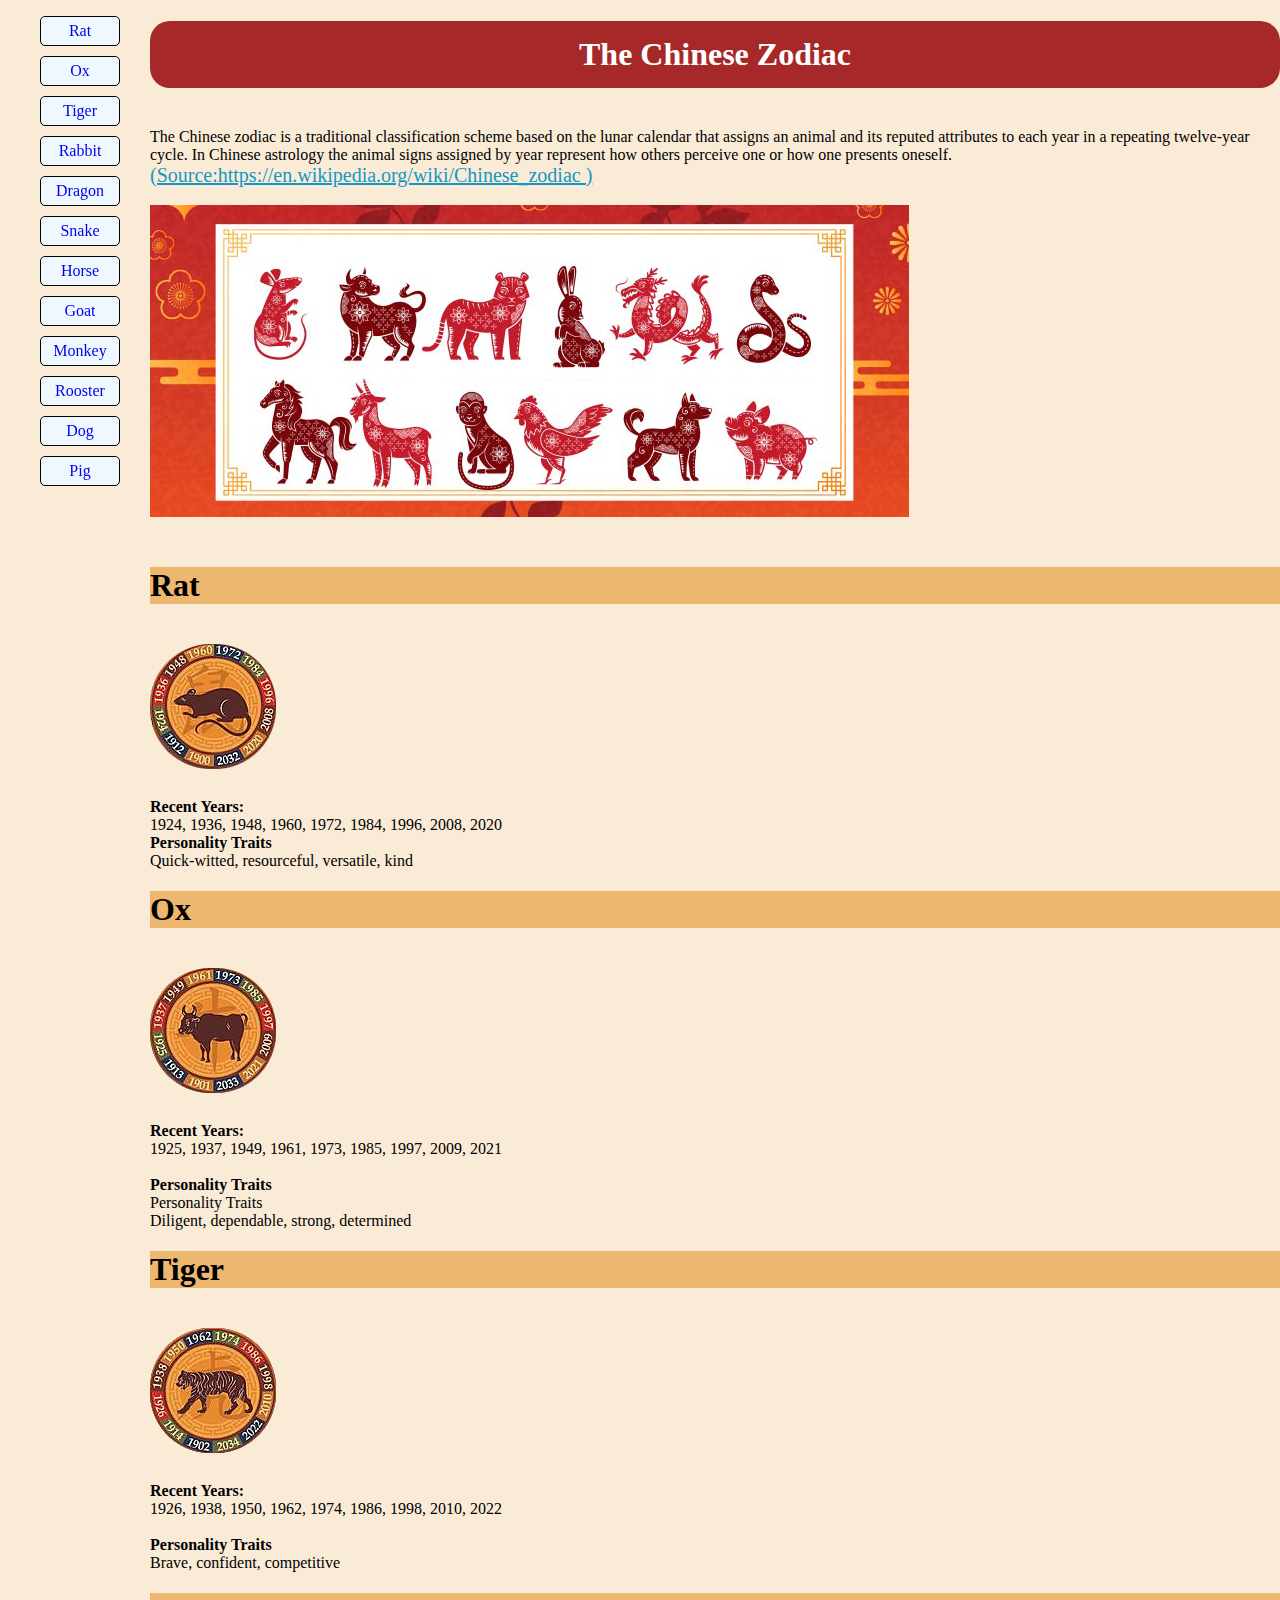
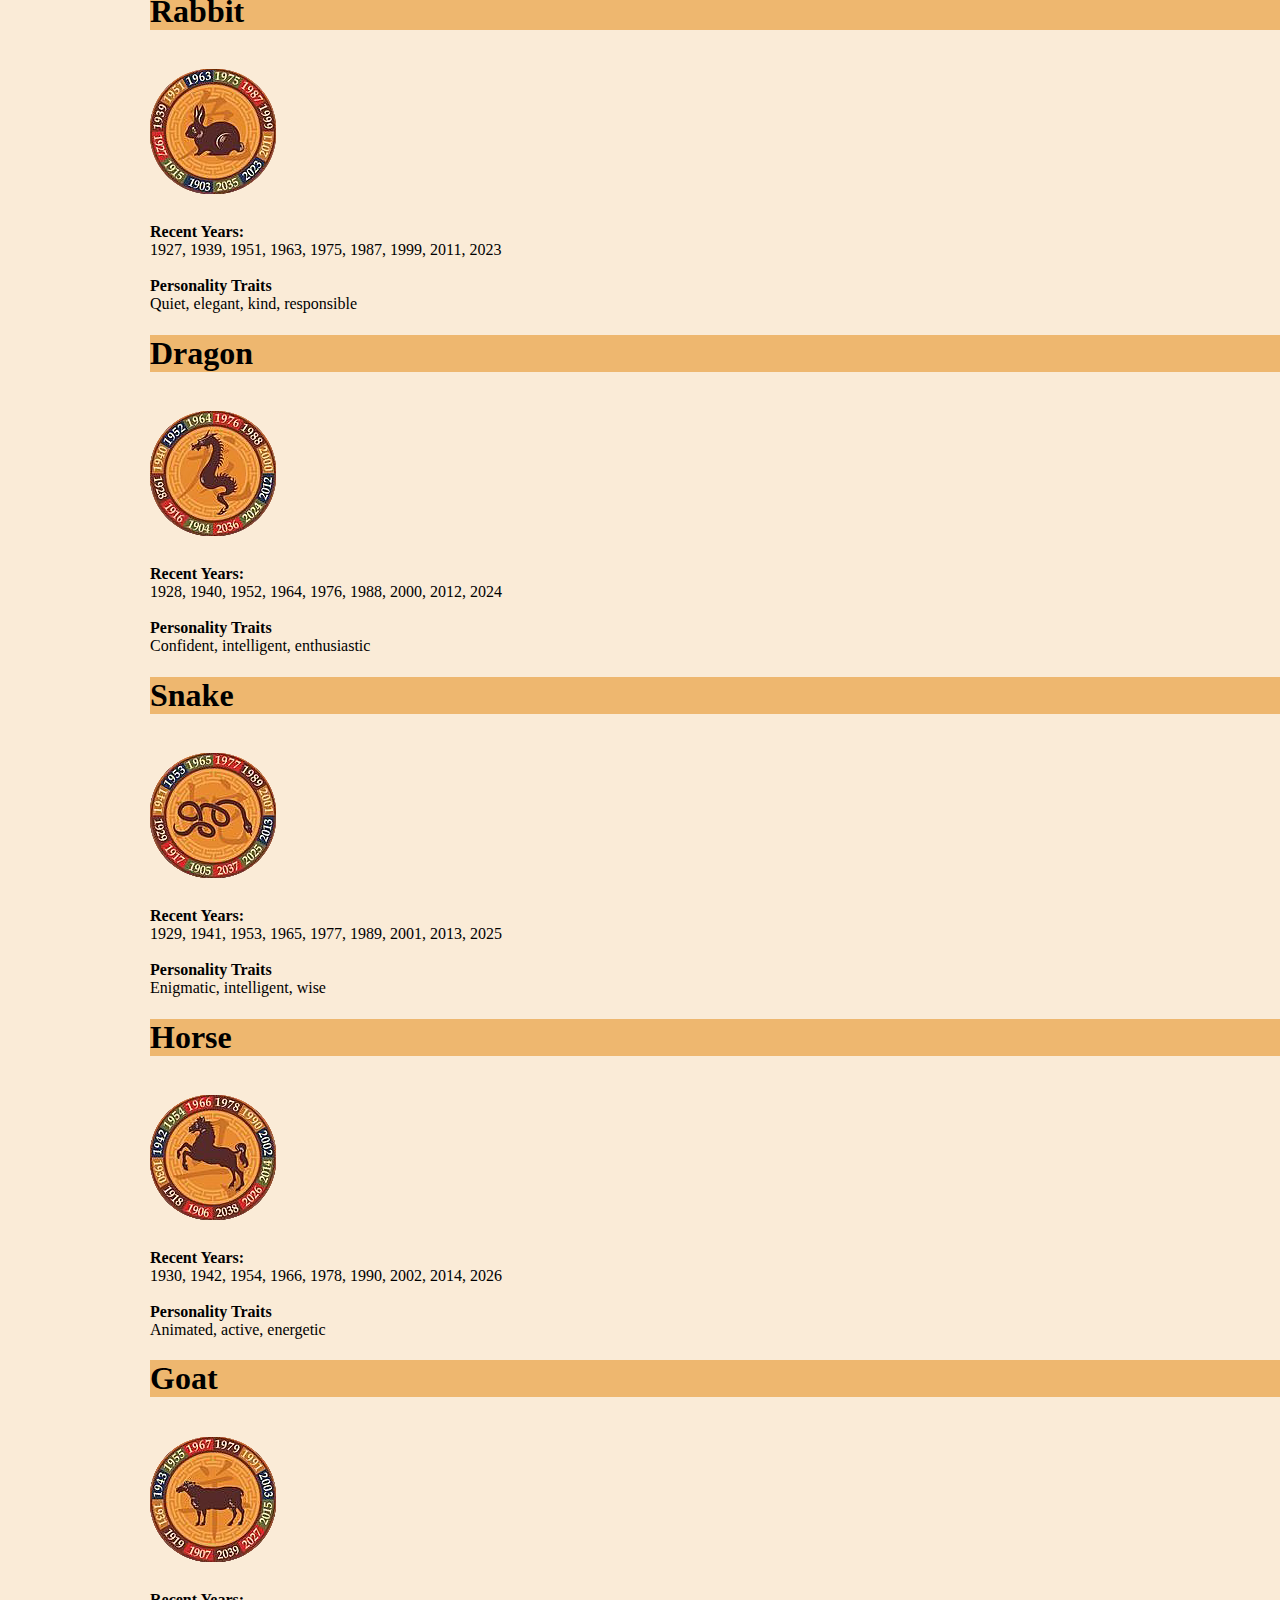
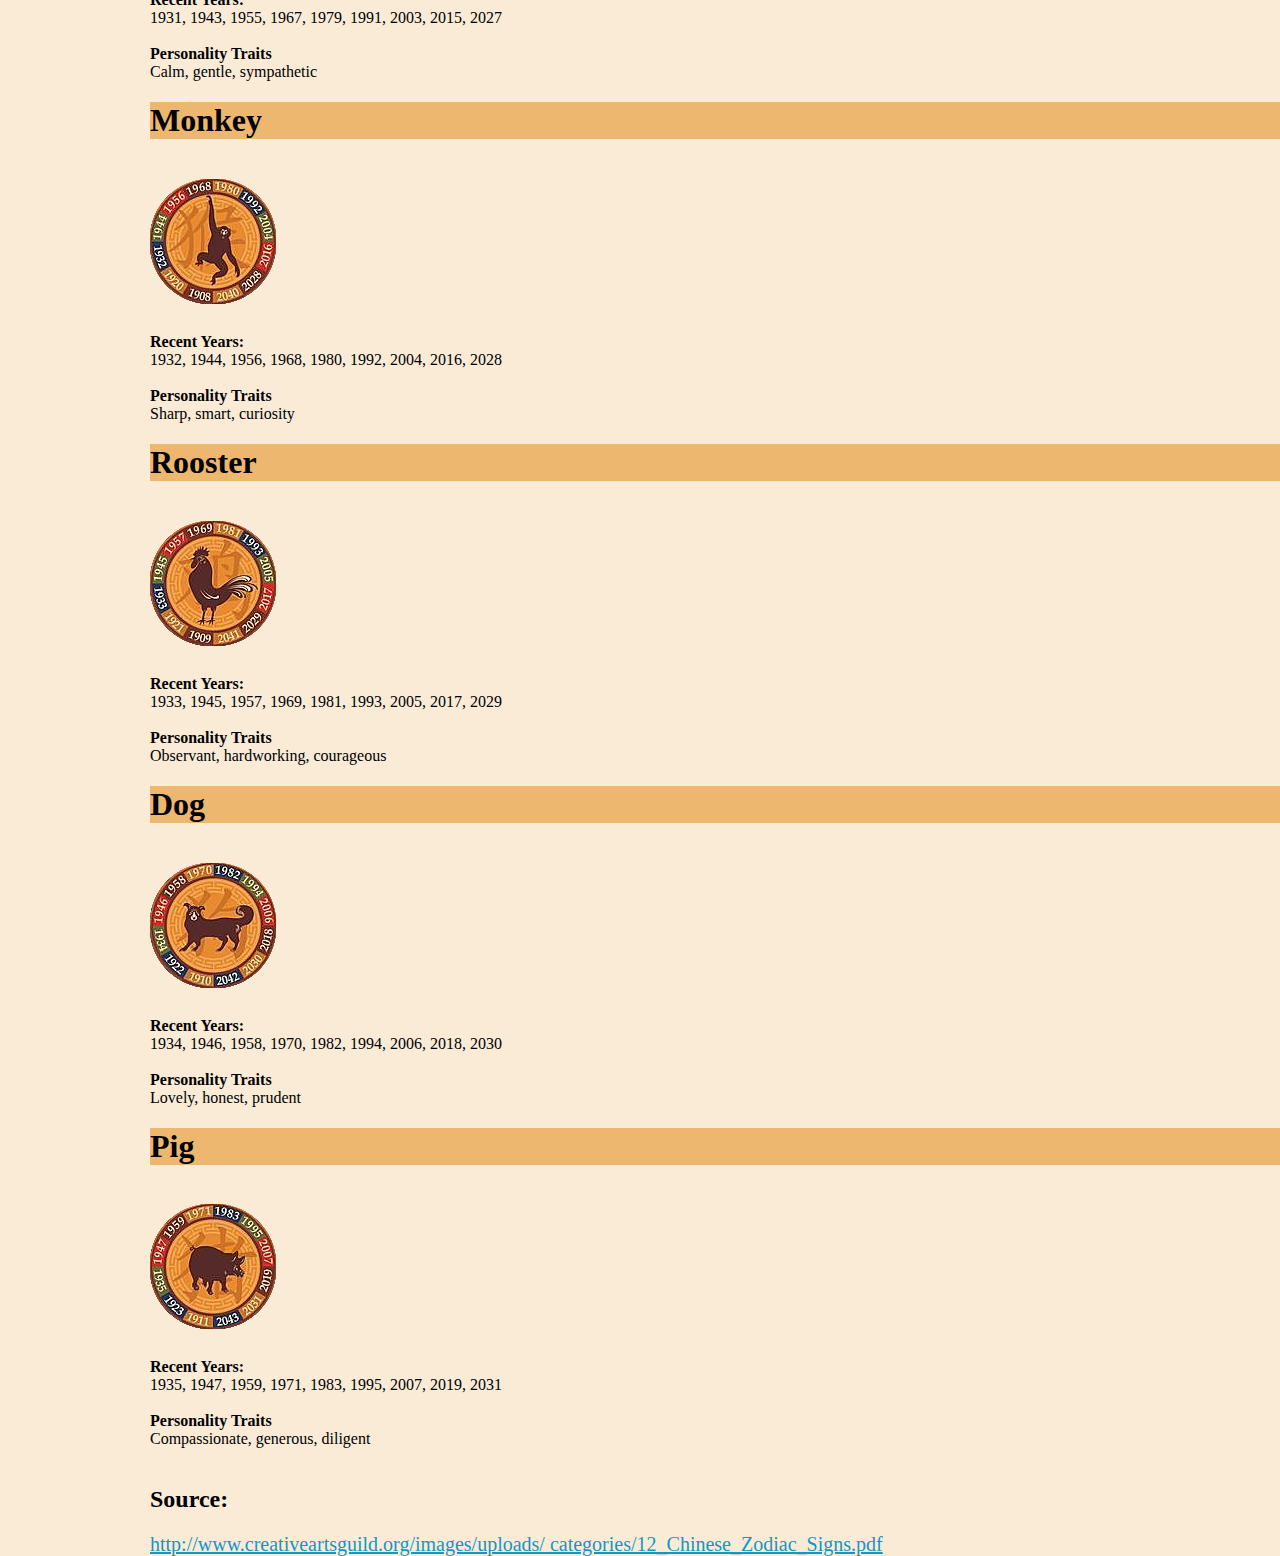
==== CST251/Lab3/index.html @ 1c4aec67 "Add files via upload" ====
<!DOCTYPE html>
<html lang="en">

<head>
    <meta charset="utf-8">
    <meta name="viewport" content="width=device-width">
    <title>Chinese Zodiac</title>
    <link href="./styles.css" rel="stylesheet" type="text/css" />
</head>

<body>
    <nav>

        <ul>
            <li><a href="#rat">Rat</a></li>
            <li><a href="#ox">Ox</a></li>
            <li><a href="#tiger">Tiger</a></li>
            <li><a href="#rabbit">Rabbit</a></li>
            <li><a href="#dragon">Dragon</a></li>
            <li><a href="#snake">Snake</a></li>
            <li><a href="#horse">Horse</a></li>
            <li><a href="#goat">Goat</a></li>
            <li><a href="#monkey">Monkey</a></li>
            <li><a href="#rooster">Rooster</a></li>
            <li><a href="#dog">Dog</a></li>
            <li><a href="#pig">Pig</a></li>
        </ul>
    </nav>

    <main>
        <h1 class="title">The Chinese Zodiac</h1> <br>
        The Chinese zodiac is a traditional classification scheme based on the lunar calendar that assigns an animal and its reputed attributes to each year in a repeating twelve-year cycle. In Chinese astrology the animal signs assigned by year represent how others perceive one or how one presents oneself. 
        <a class="source" href="https://en.wikipedia.org/wiki/Chinese_zodiac">(Source:https://en.wikipedia.org/wiki/Chinese_zodiac )</a>
        <br>
        <br>
        <img src="img/zodiac-signs.png">
        <br>
        <h1 id="rat">Rat</h1>
        <br><img src="img/rat.png">
        <br><strong clas="bold">Recent Years:</strong><br>
        1924, 1936, 1948, 1960, 1972, 1984, 1996, 2008, 2020
        <br><strong>Personality Traits</strong><br>Quick-witted, resourceful, versatile, kind    <br>


        <h1 id="ox">Ox</h1>
        <br><img src="img/ox.png">
        <br><strong clas="bold">Recent Years:</strong><br>
        1925, 1937, 1949, 1961, 1973, 1985, 1997, 2009, 2021 
        <br><br><strong>Personality Traits</strong><br>Personality Traits<br>Diligent, dependable, strong, determined    <br>


        <h1 id="tiger" >Tiger </h1>
        <br><img src="img/tiger.png">
        <br><strong clas="bold">Recent Years:</strong><br>
        1926, 1938, 1950, 1962, 1974, 1986, 1998, 2010, 2022 
        <br><br><strong>Personality Traits</strong><br>Brave, confident, competitive    <br>

        <h1 id="rabbit">Rabbit </h1>
        <br><img src="img/rabbit.png">
        <br><strong clas="bold">Recent Years:</strong><br>
        1927, 1939, 1951, 1963, 1975, 1987, 1999, 2011, 2023 
        <br><br><strong>Personality Traits</strong><br>Quiet, elegant, kind, responsible    <br>


        <h1 id="dragon">Dragon </h1>
        <br><img src="img/dragon.png">
        <br><strong clas="bold">Recent Years:</strong><br>
        1928, 1940, 1952, 1964, 1976, 1988, 2000, 2012, 2024 
        <br><br><strong>Personality Traits</strong><br>Confident, intelligent, enthusiastic    <br>


        <h1 id="snake">Snake</h1>
        <br><img src="img/snake.png">    
        <br><strong clas="bold">Recent Years:</strong><br>
        1929, 1941, 1953, 1965, 1977, 1989, 2001, 2013, 2025 
        <br><br><strong>Personality Traits</strong><br>Enigmatic, intelligent, wise    <br>


        <h1 id="horse">Horse</h1>
        <br><img src="img/horse.png">
        <br><strong clas="bold">Recent Years:</strong><br>
        1930, 1942, 1954, 1966, 1978, 1990, 2002, 2014, 2026 
        <br><br><strong>Personality Traits</strong><br>Animated, active, energetic    <br>


        <h1 id="goat">Goat</h1>
        <br><img src="img/goat.png">
        <br><strong clas="bold">Recent Years:</strong><br>
        1931, 1943, 1955, 1967, 1979, 1991, 2003, 2015, 2027 
        <br><br><strong>Personality Traits</strong><br>Calm, gentle, sympathetic    <br>


       <h1 id="monkey">Monkey</h1>
       <br><img src="img/monkey.png">   
       <br><strong clas="bold">Recent Years:</strong><br>
        1932, 1944, 1956, 1968, 1980, 1992, 2004, 2016, 2028 
        <br><br><strong>Personality Traits</strong><br>Sharp, smart, curiosity    <br>


        <h1 id="rooster">Rooster</h1>
        <br><img src="img/rooster.png">
        <br><strong clas="bold">Recent Years:</strong><br>1933, 1945, 1957, 1969, 1981, 1993, 2005, 2017, 2029 
        <br><br><strong>Personality Traits</strong><br>Observant, hardworking, courageous    <br>


        <h1 id="dog">Dog</h1>
        <br><img src="img/dog.png"> 
        <br><strong clas="bold">Recent Years:</strong><br>
        1934, 1946, 1958, 1970, 1982, 1994, 2006, 2018, 2030 
        <br><br><strong>Personality Traits</strong><br>Lovely, honest, prudent    <br>


        <h1 id="pig">Pig</h1>
        <br><img src="img/pig.png"> 
            <br><strong clas="bold">Recent Years:</strong><br>
        1935, 1947, 1959, 1971, 1983, 1995, 2007, 2019, 2031 
        <br><br><strong>Personality Traits</strong><br>Compassionate, generous, diligent

        <br><br>
        <h2>Source:</h2> 
        <a class="source" href="http://www.creativeartsguild.org/images/uploads/categories/12_Chinese_Zodiac_Signs.pdf">
            http://www.creativeartsguild.org/images/uploads/
            categories/12_Chinese_Zodiac_Signs.pdf
        </a>
    </main>
</body>

</html>
---- CST251/Lab3/styles.css ----
body {
    background-color: antiquewhite;
}

img {
    margin-bottom: 25px;
    max-width: 100%;
}

.title {
    text-align: center;
    background-color: #a72828;
    color: white;
    padding: 15px 0;
    border-radius: 20px;
}

h1 {
    background-color: rgb(238, 183, 111);
}

nav{
    position: fixed;
    top: 0;
    left: 0;
    width: 120px;
}

nav .nav-menu {
    text-align: center;
}

main {
    position: absolute;
    top: 0;
    left: 150px;
}

nav ul li{
    list-style: none;
    border: 1px solid black;
    background-color: aliceblue;
    text-align: center;
    margin: 10px 0;
    padding: 5px 10px;
    color: blue;
    border-radius: 5px;
}

nav a:hover {
    color: red;
    cursor: pointer;
}

nav a:active {
    color: green;
}

nav a:visited {
    color: red;
}

nav a {
    text-decoration: none;
}

.source {
    font-size: 20px;
    color: rgb(18, 152, 197);
}



/*========= MEDIA QUEREY ONE =========*/

@media(max-width: 768px) {
    body {
        padding: 0 20px;
        margin:0;
        padding: 0;
        padding: 10px 30px;
    }
    main {
        top: 180px;
        position: inherit;
    }

    nav {
        top: 0;
        position: sticky;
        background-color: tan;
        overflow: scroll;
        height: 150px;
        width: 100%;
        border: 3px solid black;
        display: inline-grid;
        justify-content: space-evenly;
    }
  
    nav ul li {
        width: 100px;
    }
}

    
/*========= MEDIA QUEREY TWO =========*/

@media (max-width: 727px) {
    body {
        padding: 10px 30px;
    }
}

/*========= MEDIA QUEREY THREE =========*/

@media (max-width: 543px) {
    body {
        font-size: 20px;
    }
}
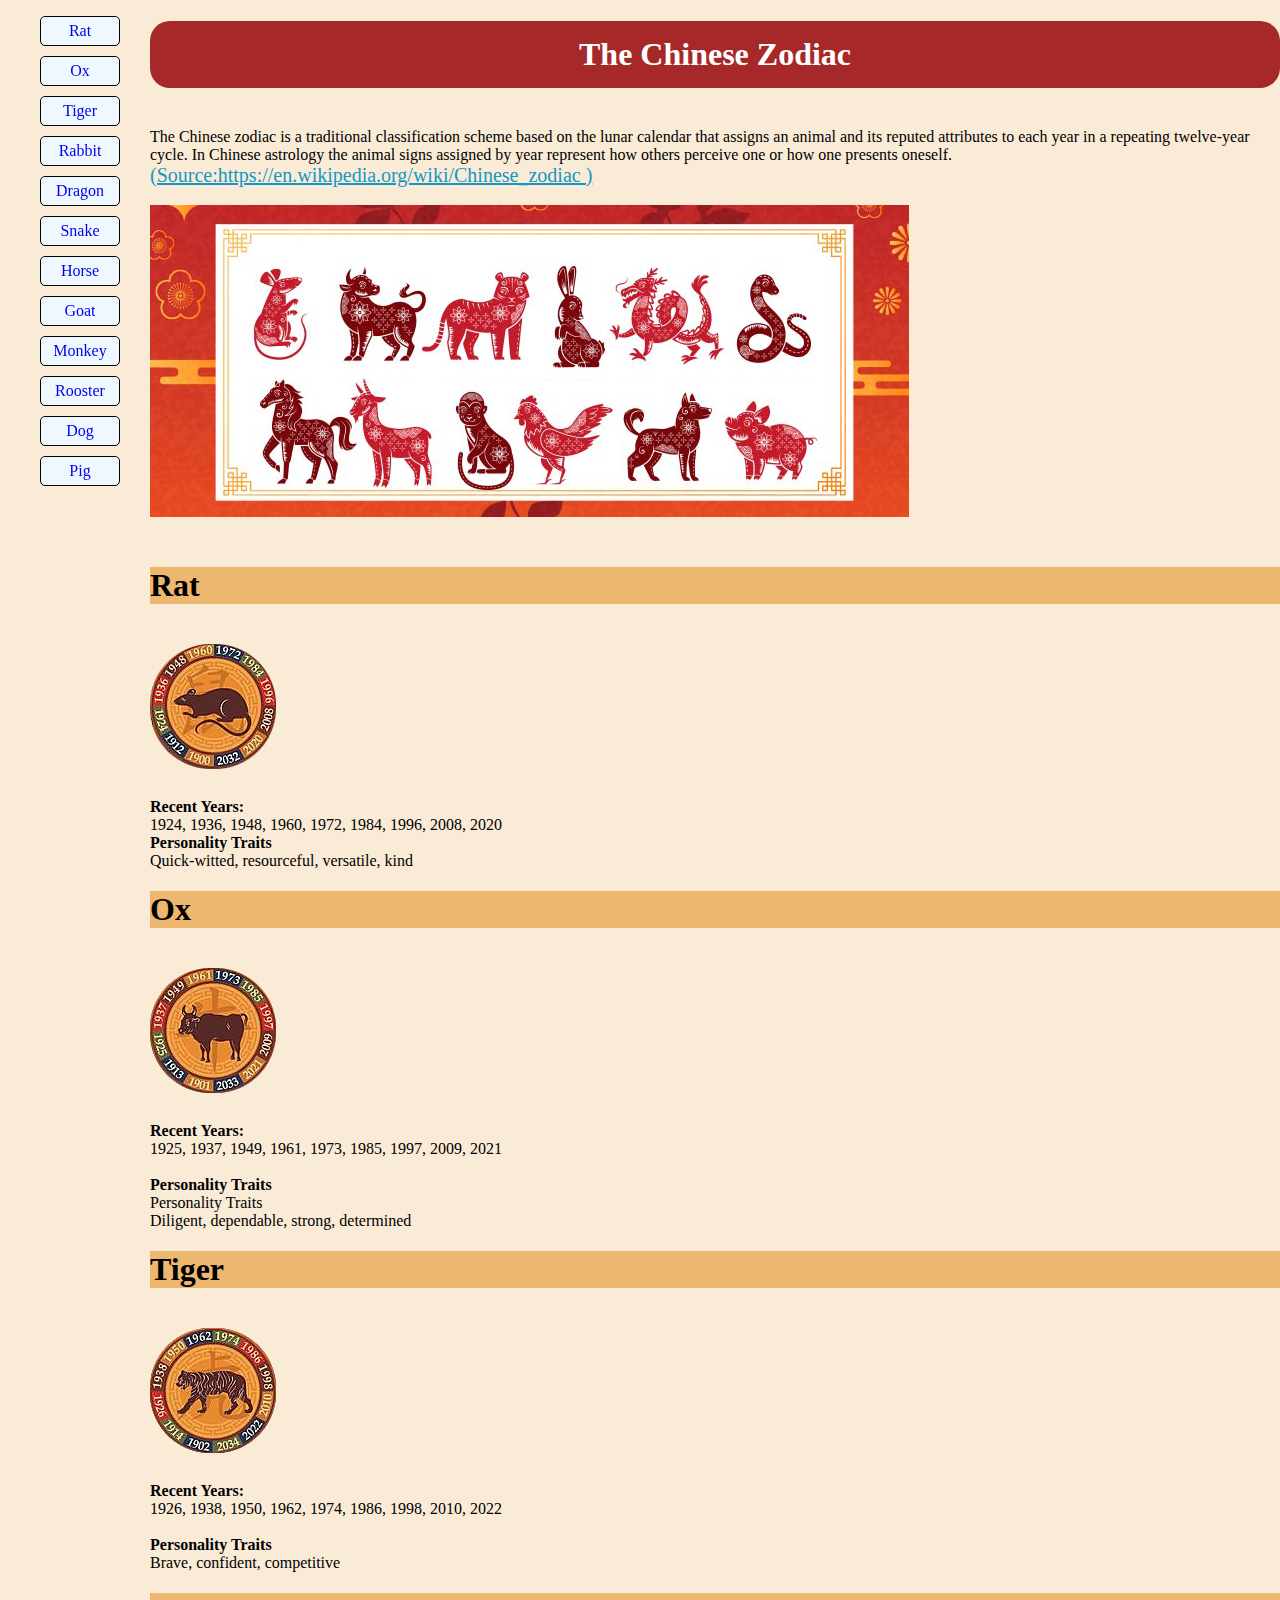
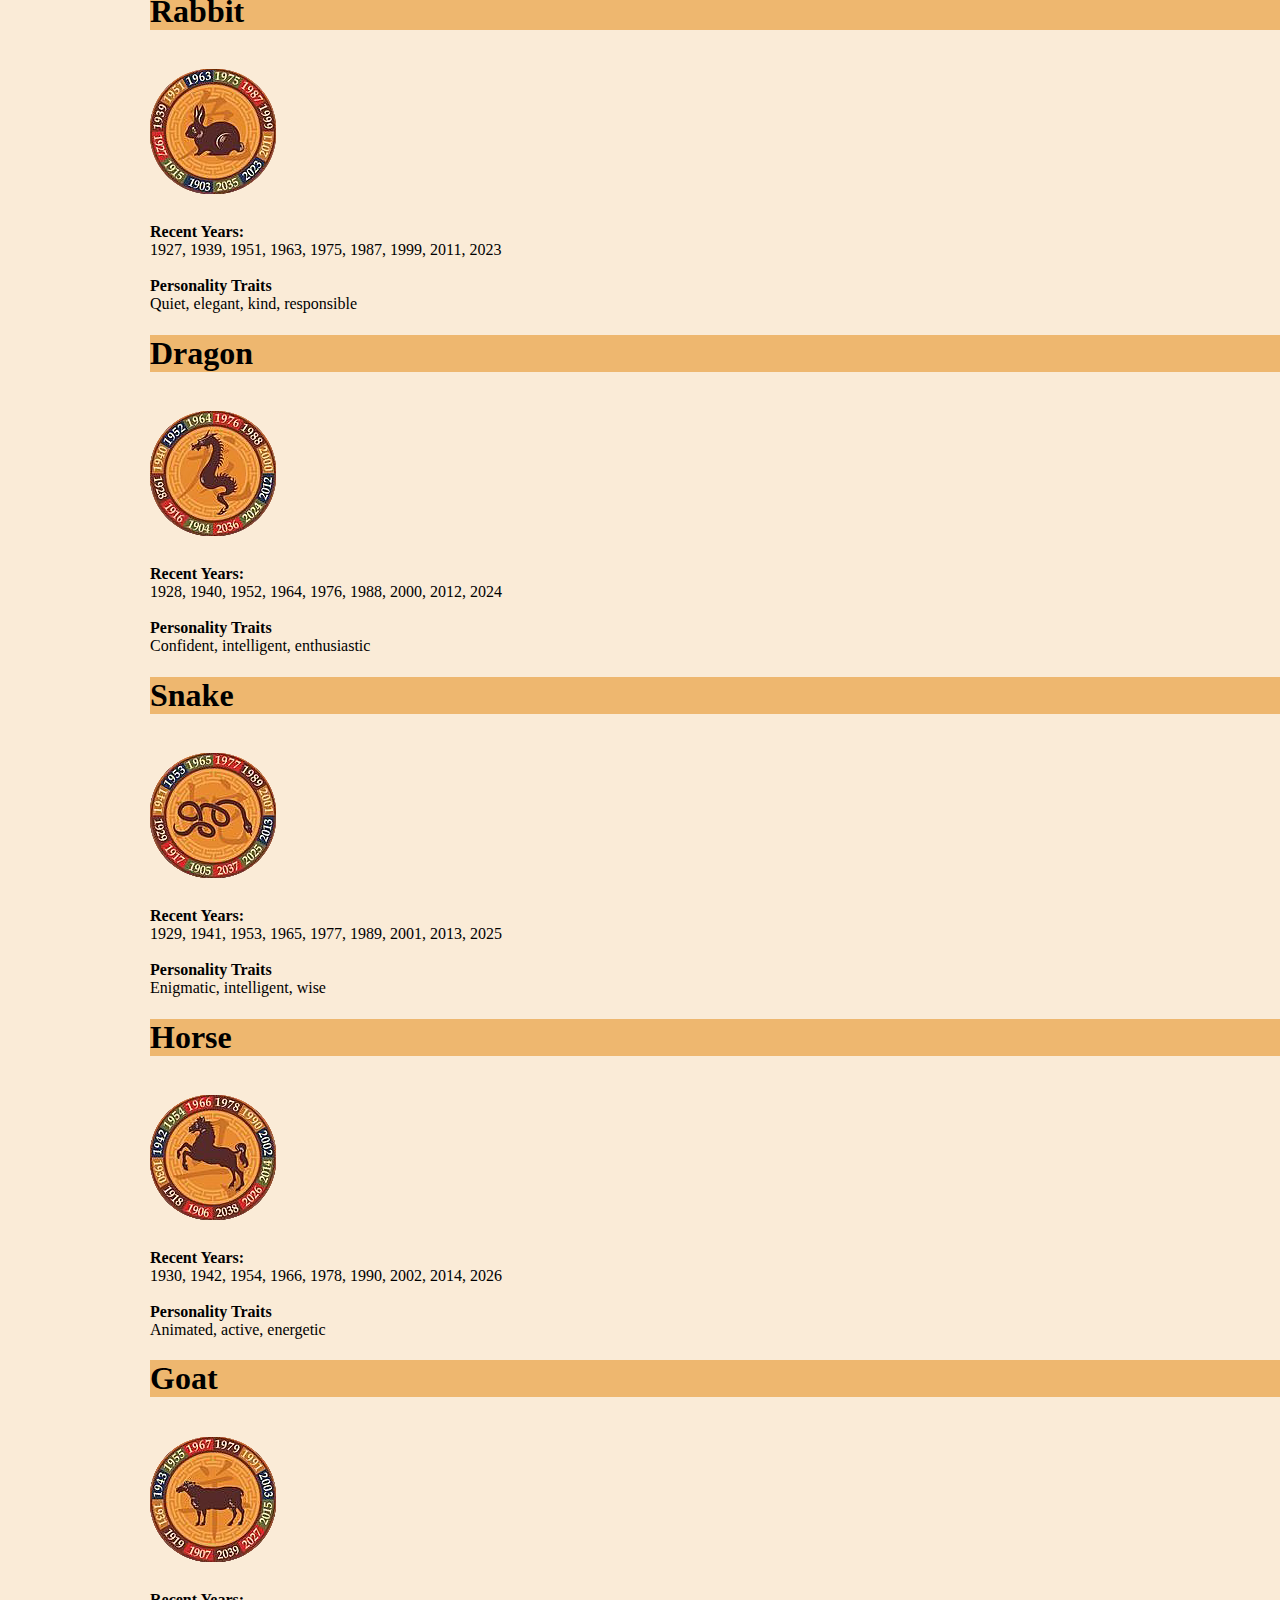
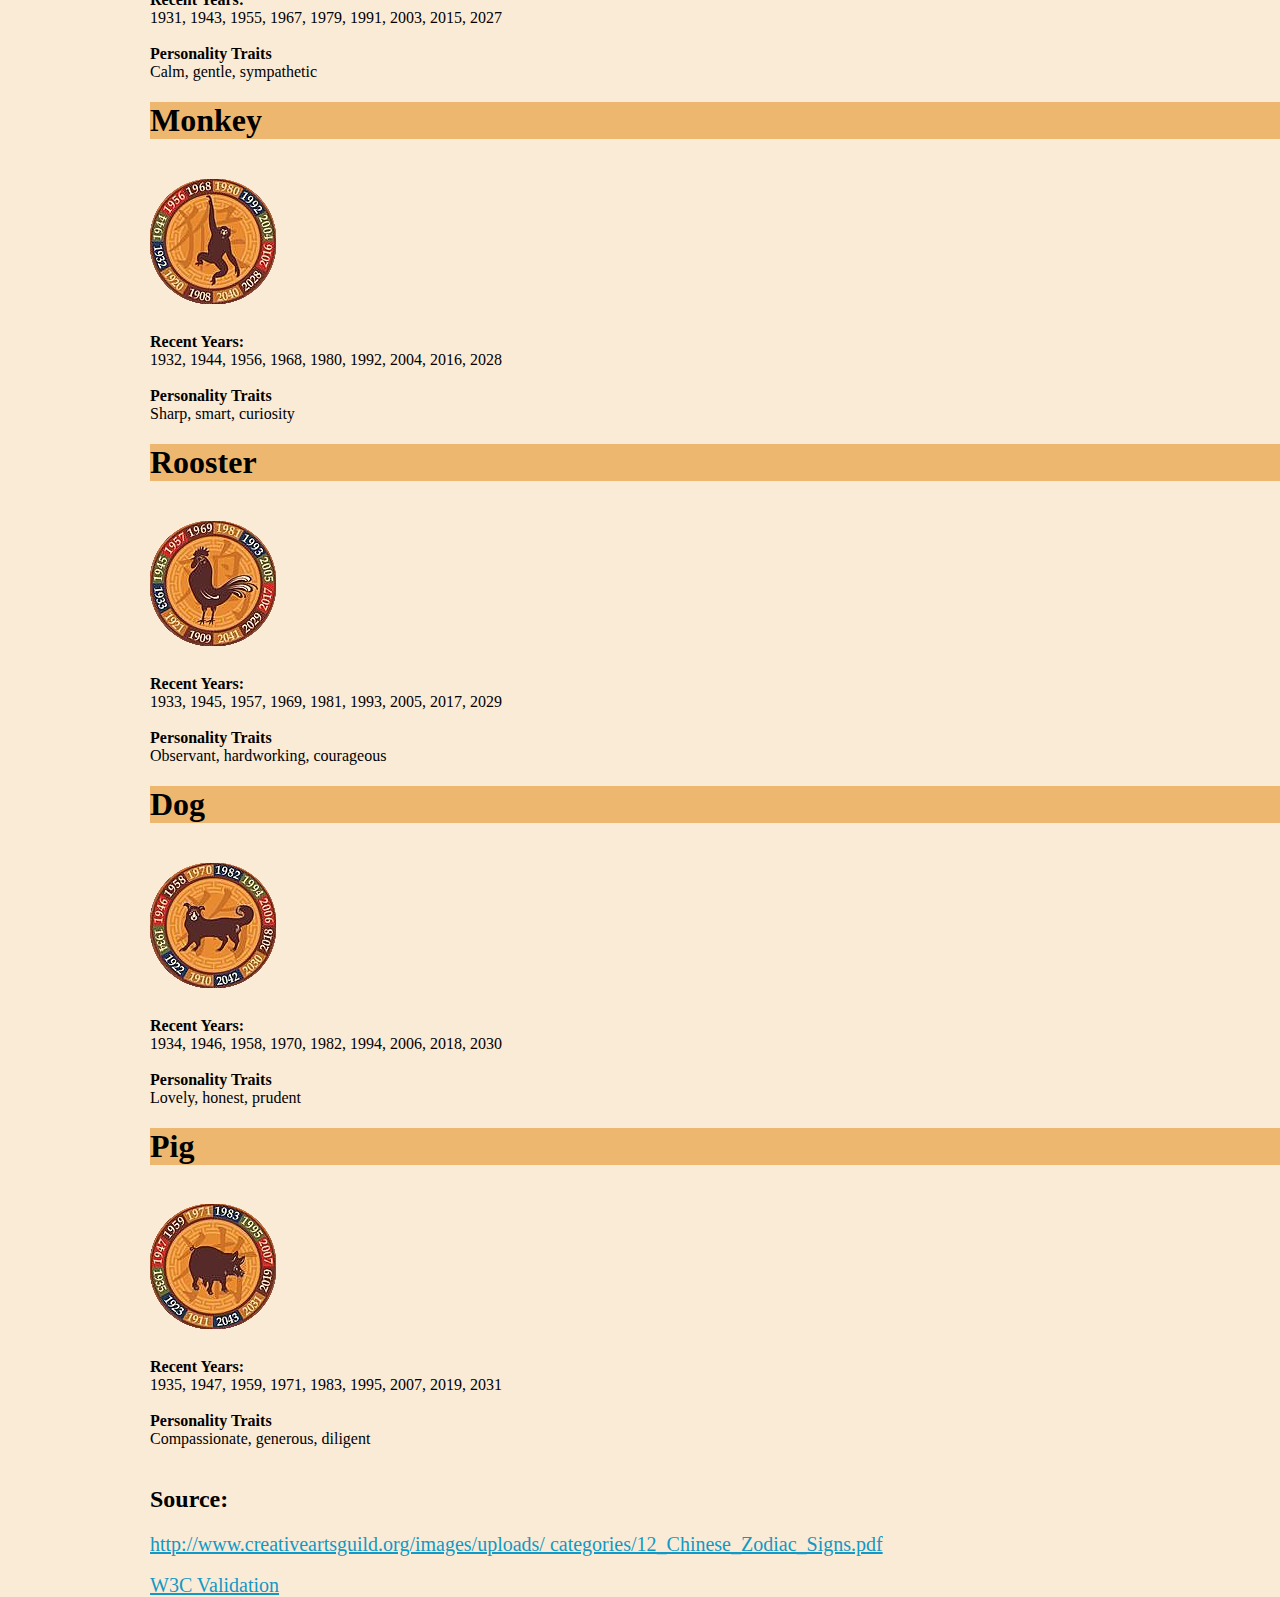
==== commit 7408d378: "Update index.html" ====
--- a/CST251/Lab3/index.html
+++ b/CST251/Lab3/index.html
@@ -5,7 +5,7 @@
     <meta charset="utf-8">
     <meta name="viewport" content="width=device-width">
     <title>Chinese Zodiac</title>
-    <link href="./styles.css" rel="stylesheet" type="text/css" />
+    <link href="./styles.css" rel="stylesheet" type="text/css">
 </head>
 
 <body>
@@ -33,86 +33,86 @@
         <a class="source" href="https://en.wikipedia.org/wiki/Chinese_zodiac">(Source:https://en.wikipedia.org/wiki/Chinese_zodiac )</a>
         <br>
         <br>
-        <img src="img/zodiac-signs.png">
+        <img alt="zodiac animals" src="img/zodiac-signs.png">
         <br>
         <h1 id="rat">Rat</h1>
-        <br><img src="img/rat.png">
-        <br><strong clas="bold">Recent Years:</strong><br>
+        <br><img src="img/rat.png" alt="zodiac rabbit">
+        <br><strong>Recent Years:</strong><br>
         1924, 1936, 1948, 1960, 1972, 1984, 1996, 2008, 2020
         <br><strong>Personality Traits</strong><br>Quick-witted, resourceful, versatile, kind    <br>
 
 
         <h1 id="ox">Ox</h1>
-        <br><img src="img/ox.png">
-        <br><strong clas="bold">Recent Years:</strong><br>
+        <br><img src="img/ox.png" alt="zociac ox">
+        <br><strong>Recent Years:</strong><br>
         1925, 1937, 1949, 1961, 1973, 1985, 1997, 2009, 2021 
         <br><br><strong>Personality Traits</strong><br>Personality Traits<br>Diligent, dependable, strong, determined    <br>
 
 
-        <h1 id="tiger" >Tiger </h1>
-        <br><img src="img/tiger.png">
-        <br><strong clas="bold">Recent Years:</strong><br>
+        <h1 id="tiger">Tiger </h1>
+        <br><img src="img/tiger.png"  alt="zodiac tiger">
+        <br><strong>Recent Years:</strong><br>
         1926, 1938, 1950, 1962, 1974, 1986, 1998, 2010, 2022 
         <br><br><strong>Personality Traits</strong><br>Brave, confident, competitive    <br>
 
         <h1 id="rabbit">Rabbit </h1>
-        <br><img src="img/rabbit.png">
-        <br><strong clas="bold">Recent Years:</strong><br>
+        <br><img src="img/rabbit.png" alt="zodiac rabbit">
+        <br><strong>Recent Years:</strong><br>
         1927, 1939, 1951, 1963, 1975, 1987, 1999, 2011, 2023 
         <br><br><strong>Personality Traits</strong><br>Quiet, elegant, kind, responsible    <br>
 
 
         <h1 id="dragon">Dragon </h1>
-        <br><img src="img/dragon.png">
-        <br><strong clas="bold">Recent Years:</strong><br>
+        <br><img src="img/dragon.png" alt="zodiac dragon">
+        <br><strong>Recent Years:</strong><br>
         1928, 1940, 1952, 1964, 1976, 1988, 2000, 2012, 2024 
         <br><br><strong>Personality Traits</strong><br>Confident, intelligent, enthusiastic    <br>
 
 
         <h1 id="snake">Snake</h1>
-        <br><img src="img/snake.png">    
-        <br><strong clas="bold">Recent Years:</strong><br>
+        <br><img src="img/snake.png" alt="zodiac snake">    
+        <br><strong>Recent Years:</strong><br>
         1929, 1941, 1953, 1965, 1977, 1989, 2001, 2013, 2025 
         <br><br><strong>Personality Traits</strong><br>Enigmatic, intelligent, wise    <br>
 
 
         <h1 id="horse">Horse</h1>
-        <br><img src="img/horse.png">
-        <br><strong clas="bold">Recent Years:</strong><br>
+        <br><img src="img/horse.png" alt="zodiac horse">
+        <br><strong>Recent Years:</strong><br>
         1930, 1942, 1954, 1966, 1978, 1990, 2002, 2014, 2026 
         <br><br><strong>Personality Traits</strong><br>Animated, active, energetic    <br>
 
 
         <h1 id="goat">Goat</h1>
-        <br><img src="img/goat.png">
-        <br><strong clas="bold">Recent Years:</strong><br>
+        <br><img src="img/goat.png" alt="zodiac goat">
+        <br><strong>Recent Years:</strong><br>
         1931, 1943, 1955, 1967, 1979, 1991, 2003, 2015, 2027 
         <br><br><strong>Personality Traits</strong><br>Calm, gentle, sympathetic    <br>
 
 
        <h1 id="monkey">Monkey</h1>
-       <br><img src="img/monkey.png">   
-       <br><strong clas="bold">Recent Years:</strong><br>
+       <br><img src="img/monkey.png" alt="zodiac monkey">   
+       <br><strong>Recent Years:</strong><br>
         1932, 1944, 1956, 1968, 1980, 1992, 2004, 2016, 2028 
         <br><br><strong>Personality Traits</strong><br>Sharp, smart, curiosity    <br>
 
 
         <h1 id="rooster">Rooster</h1>
-        <br><img src="img/rooster.png">
-        <br><strong clas="bold">Recent Years:</strong><br>1933, 1945, 1957, 1969, 1981, 1993, 2005, 2017, 2029 
+        <br><img src="img/rooster.png" alt="zodiac rooster">
+        <br><strong>Recent Years:</strong><br>1933, 1945, 1957, 1969, 1981, 1993, 2005, 2017, 2029 
         <br><br><strong>Personality Traits</strong><br>Observant, hardworking, courageous    <br>
 
 
         <h1 id="dog">Dog</h1>
-        <br><img src="img/dog.png"> 
-        <br><strong clas="bold">Recent Years:</strong><br>
+        <br><img src="img/dog.png" alt="zodiac dog"> 
+        <br><strong>Recent Years:</strong><br>
         1934, 1946, 1958, 1970, 1982, 1994, 2006, 2018, 2030 
         <br><br><strong>Personality Traits</strong><br>Lovely, honest, prudent    <br>
 
 
         <h1 id="pig">Pig</h1>
-        <br><img src="img/pig.png"> 
-            <br><strong clas="bold">Recent Years:</strong><br>
+        <br><img src="img/pig.png" alt="zodic pig"> 
+            <br><strong>Recent Years:</strong><br>
         1935, 1947, 1959, 1971, 1983, 1995, 2007, 2019, 2031 
         <br><br><strong>Personality Traits</strong><br>Compassionate, generous, diligent
 
@@ -122,7 +122,11 @@
             http://www.creativeartsguild.org/images/uploads/
             categories/12_Chinese_Zodiac_Signs.pdf
         </a>
+        <br> <br>
+        <a class="source" target="_blank" href="https://drive.google.com/file/d/1Md-c6kcncU_Hwr2-rvuCIy0w3gKg8Lo1/view?usp=sharing">
+            W3C Validation
+        </a>
     </main>
 </body>
 
-</html>+</html>
